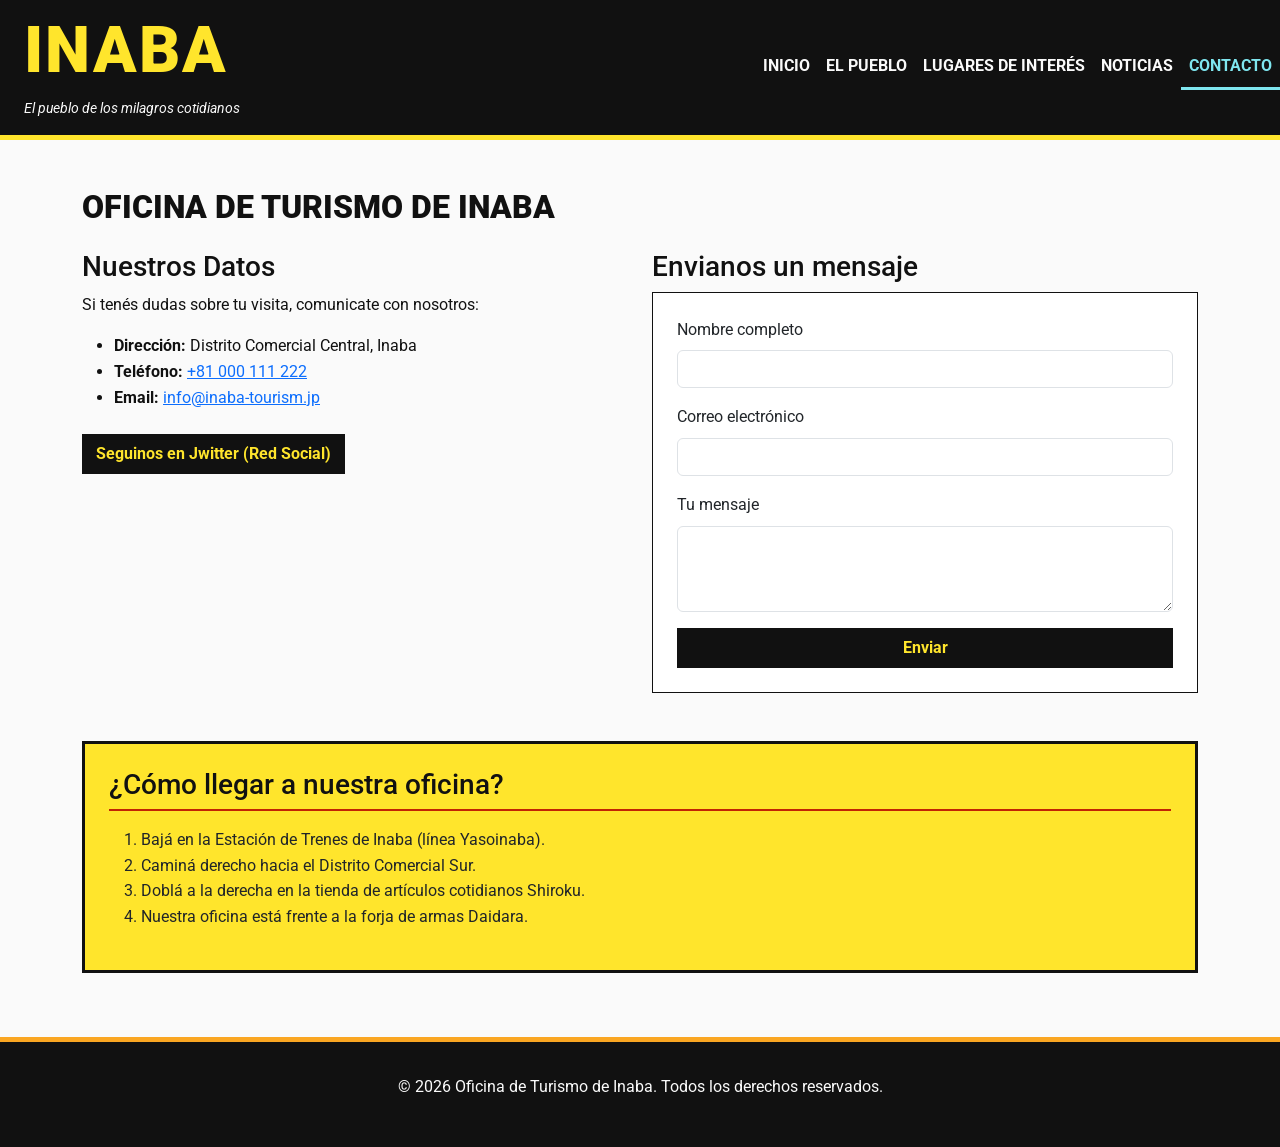
==== contacto.html @ 1efb419a "feat: Integro Bootstrap * Navbar de Bootstrap * Grilla de Bootstrap * Flexbox en CSS * Posicionamien" ====
<!DOCTYPE html>
<html lang="es">
<head>
    <meta charset="UTF-8">
    <meta name="viewport" content="width=device-width, initial-scale=1.0">
    <title>Contacto - Inaba</title>
    <link rel="preconnect" href="https://fonts.googleapis.com">
    <link rel="preconnect" href="https://fonts.gstatic.com" crossorigin>
    <link href="https://fonts.googleapis.com/css2?family=B612+Mono:ital,wght@0,400;0,700;1,400;1,700&family=Roboto:ital,wght@0,100..900;1,100..900&display=swap" rel="stylesheet">

    <link href="https://cdn.jsdelivr.net/npm/bootstrap@5.3.3/dist/css/bootstrap.min.css" rel="stylesheet">
    <link rel="stylesheet" href="css/estilos.css">
</head>
<body>

  <header>
        <nav class="navbar navbar-expand-lg navbar-dark container-fluid">
            <a class="navbar-brand text-wrap ms-4" href="index.html">
                <h1 class="mb-0 brand-title">INABA</h1>
                <small class="brand-subtitle">El pueblo de los milagros cotidianos</small>
            </a>
            <button class="navbar-toggler" type="button" data-bs-toggle="collapse" data-bs-target="#navbarMain" aria-controls="navbarMain" aria-expanded="false" aria-label="Toggle navigation">
                <span class="navbar-toggler-icon"></span>
            </button>
            <div class="collapse navbar-collapse" id="navbarMain">
                <ul class="navbar-nav ms-auto mb-2 mb-lg-0">
                    <li class="nav-item"><a class="nav-link" href="index.html">Inicio</a></li>
                    <li class="nav-item"><a class="nav-link" href="ciudad.html">El Pueblo</a></li>
                    <li class="nav-item"><a class="nav-link" href="lugares.html">Lugares de interés</a></li>
                    <li class="nav-item"><a class="nav-link" href="noticias.html">Noticias</a></li>
                    <li class="nav-item"><a class="nav-link active" aria-current="page" href="contacto.html">Contacto</a></li>
                </ul>
            </div>
        </nav>
    </header>

    <main class="container mt-5">
        <h2>Oficina de Turismo de Inaba</h2>
        
        <div class="row mt-4">
            <!-- Datos de contacto y Enlaces -->
            <div class="col-md-6 mb-4">
                <h3>Nuestros Datos</h3>
                <p>Si tenés dudas sobre tu visita, comunicate con nosotros:</p>
                
                <ul>
                    <li><strong>Dirección:</strong> Distrito Comercial Central, Inaba</li>
                    <li><strong>Teléfono:</strong> <a href="tel:+81000111222">+81 000 111 222</a></li>
                    <li><strong>Email:</strong> <a href="mailto:info@inaba-tourism.jp">info@inaba-tourism.jp</a></li>
                </ul>

                <p class="mt-4">
                    <a href="https://twitter.com" target="_blank" rel="noopener noreferrer" class="btn btn-primary">
                        Seguinos en Jwitter (Red Social)
                    </a>
                </p>
            </div>

            <div class="col-md-6">
                <h3>Envianos un mensaje</h3>
                <form class="p-4 border bg-white form-contacto" >
                    <div class="mb-3">
                        <label for="nombre" class="form-label text-dark">Nombre completo</label>
                        <input type="text" class="form-control" id="nombre" required>
                    </div>
                    <div class="mb-3">
                        <label for="email" class="form-label text-dark">Correo electrónico</label>
                        <input type="email" class="form-control" id="email" required>
                    </div>
                    <div class="mb-3">
                        <label for="mensaje" class="form-label text-dark">Tu mensaje</label>
                        <textarea class="form-control" id="mensaje" rows="3" required></textarea>
                    </div>
                    <button type="submit" class="btn btn-primary w-100">Enviar</button>
                </form>
            </div>
        </div>

        <section class="mt-5 p-4 seccion-pasos" >
            <h3>¿Cómo llegar a nuestra oficina?</h3>
            <ol class="mt-3 text-dark font-weight-bold">
                <li>Bajá en la Estación de Trenes de Inaba (línea Yasoinaba).</li>
                <li>Caminá derecho hacia el Distrito Comercial Sur.</li>
                <li>Doblá a la derecha en la tienda de artículos cotidianos Shiroku.</li>
                <li>Nuestra oficina está frente a la forja de armas Daidara.</li>
            </ol>
        </section>
    </main>
    
    <footer>
        <p>&copy; 2026 Oficina de Turismo de Inaba. Todos los derechos reservados.</p>
    </footer>
 
<script src="https://cdn.jsdelivr.net/npm/bootstrap@5.3.3/dist/js/bootstrap.bundle.min.js"></script>
</body>   
</html>
---- css/estilos.css ----
/* ==========================================
   Variables CSS - Paleta de Persona 4 Golden (Actualizada)
   ========================================== */
:root {
    --p4-amarillo: #ffe52c;
    --p4-naranja: #faa622;
    --p4-celeste: #7fe6ef;
    --p4-verde: #c4d70c;
    --p4-rojo: #c22303;
    
    /* Colores base para contraste de lectura */
    --p4-negro: #111111;
    --p4-blanco: #FAFAFA;
    --color-texto: #111111;
}

* {
    box-sizing: border-box;
    margin: 0;
    padding: 0;
}

body {
    background-color: var(--p4-blanco);
    color: var(--color-texto);
    font-family: 'Roboto', sans-serif;
    font-size: 16px;
    line-height: 1.6;
}

/* ==========================================
   Posicionamiento
   ========================================== */
header {
    position: sticky;
    top: 0;
    z-index: 1030;
    background-color: var(--p4-negro);
    border-bottom: 5px solid var(--p4-amarillo);
}

.hero-contenedor {
    position: relative;
    padding: 2rem;
    background-color: var(--p4-negro);
    color: var(--p4-blanco);
    margin-bottom: 2rem;
    border-radius: 8px;
}

.badge-absoluto {
    position: absolute;
    top: -10px;
    right: -10px;
    background-color: var(--p4-rojo);
    color: var(--p4-blanco);
    padding: 0.5rem 1rem;
    font-weight: bold;
    border: 2px solid var(--p4-blanco);
    transform: rotate(10deg);
}

/* ==========================================
   Navbar Bootstrap - Personalizaciones
   ========================================== */
.navbar-brand .brand-title {
    color: var(--p4-amarillo);
    font-size: 4rem;
    font-weight: 900;
    text-transform: uppercase;
    letter-spacing: 2px;
}

.navbar-brand .brand-subtitle {
    color: var(--p4-blanco);
    font-style: italic;
    font-size: 0.9rem;
}

.navbar-dark .navbar-nav .nav-link {
    color: var(--p4-blanco);
    font-weight: bold;
    text-transform: uppercase;
    transition: all 0.3s ease;
    border-bottom: 3px solid transparent;
}

.navbar-dark .navbar-nav .nav-link:hover,
.navbar-dark .navbar-nav .nav-link.active {
    color: var(--p4-celeste);
    border-bottom: 3px solid var(--p4-celeste);
}

/* ==========================================
   Flexbox (CSS Propio Avanzado)
   ========================================== */
.flex-galeria {
    display: flex;
    flex-wrap: wrap;
    gap: 20px;
    margin-top: 1.5rem;
}

.flex-item {
    flex: 1 1 250px;
    background-color: var(--p4-amarillo);
    border: 3px solid var(--p4-negro);
    padding: 1.5rem;
    display: flex;
    flex-direction: column;
    justify-content: space-between;
}

.flex-item h3 {
    color: var(--p4-negro);
    border-bottom: 2px solid var(--p4-rojo);
    padding-bottom: 0.5rem;
}

/* ==========================================
   Bootstrap - Estilos propios sobre framework
   ========================================== */
.card {
    border: 2px solid var(--p4-negro);
    border-radius: 0;
    background-color: var(--p4-blanco);
    transition: transform 0.2s ease;
}

.card:hover {
    transform: translateY(-5px);
    box-shadow: 4px 4px 0px var(--p4-naranja);
}

.card-header {
    background-color: var(--p4-amarillo);
    color: var(--p4-negro);
    font-weight: bold;
    border-bottom: 2px solid var(--p4-negro);
}

.btn-primary {
    background-color: var(--p4-negro);
    color: var(--p4-amarillo);
    border: 2px solid var(--p4-negro);
    border-radius: 0;
    font-weight: bold;
}

.btn-primary:hover {
    background-color: var(--p4-naranja);
    color: var(--p4-negro);
    border-color: var(--p4-negro);
}

/* Estandarización de imágenes en Cards Bootstrap */
.card-img-top {
    height: 220px;
    object-fit: cover; /* Funciona como un marco de fotos, recorta el excedente sin achatar la imagen */
    border-bottom: 2px solid var(--p4-negro);
    border-radius: 0;
}

/* Estilo especial para titulo invertido en index */
.h2-invertido {
    color: var(--p4-blanco);
    font-size: 2rem;
    font-weight: 900;
    margin-bottom: 1.5rem;
    text-transform: uppercase;
}

/* Estilos de contacto */
.form-contacto { border-color: var(--p4-negro) !important; }
.seccion-pasos { background-color: var(--p4-amarillo); border: 3px solid var(--p4-negro); }
.seccion-pasos h3 { color: var(--p4-negro); border-bottom: 2px solid var(--p4-rojo); padding-bottom: 0.5rem; }

/* ==========================================
   Generales (Main, Tipografía)
   ========================================== */
main {
    max-width: 1100px;
    margin: 2rem auto;
    padding: 0 1.5rem;
}

h2 {
    color: var(--p4-negro);
    font-size: 2rem;
    font-weight: 900;
    margin-bottom: 1.5rem;
    text-transform: uppercase;
}

footer {
    background-color: var(--p4-negro);
    color: var(--p4-blanco);
    text-align: center;
    padding: 2rem;
    margin-top: 4rem;
    border-top: 5px solid var(--p4-naranja);
}

footer a {
    color: var(--p4-celeste);
}
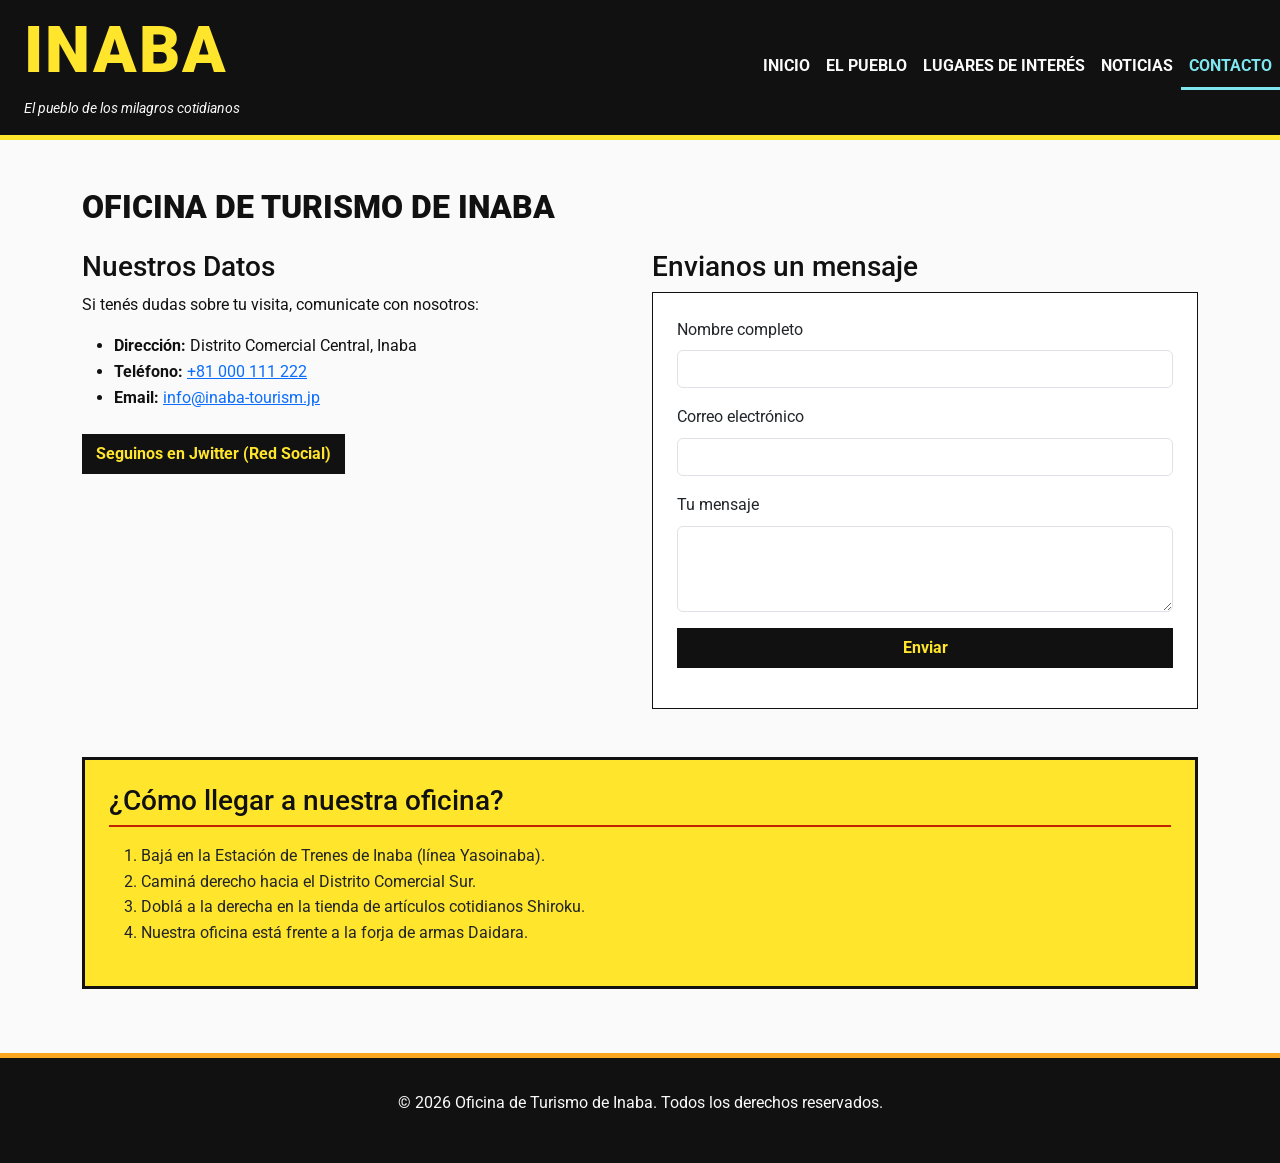
==== commit c6bfe648: "feat: agrego validacion de formulario mediante js" ====
--- a/contacto.html
+++ b/contacto.html
@@ -58,20 +58,21 @@
 
             <div class="col-md-6">
                 <h3>Envianos un mensaje</h3>
-                <form class="p-4 border bg-white form-contacto" >
+                <form id="form-contacto" class="p-4 border bg-white form-contacto">
                     <div class="mb-3">
                         <label for="nombre" class="form-label text-dark">Nombre completo</label>
-                        <input type="text" class="form-control" id="nombre" required>
+                        <input type="text" class="form-control" id="nombre">
                     </div>
                     <div class="mb-3">
                         <label for="email" class="form-label text-dark">Correo electrónico</label>
-                        <input type="email" class="form-control" id="email" required>
+                        <input type="email" class="form-control" id="email">
                     </div>
                     <div class="mb-3">
                         <label for="mensaje" class="form-label text-dark">Tu mensaje</label>
-                        <textarea class="form-control" id="mensaje" rows="3" required></textarea>
+                        <textarea class="form-control" id="mensaje" rows="3"></textarea>
                     </div>
                     <button type="submit" class="btn btn-primary w-100">Enviar</button>
+                    <p id="alerta-form" class="mt-2 text-center"></p>
                 </form>
             </div>
         </div>
@@ -92,5 +93,6 @@
     </footer>
  
 <script src="https://cdn.jsdelivr.net/npm/bootstrap@5.3.3/dist/js/bootstrap.bundle.min.js"></script>
+<script src="js/main.js"></script>
 </body>   
 </html>
--- a/css/estilos.css
+++ b/css/estilos.css
@@ -170,6 +170,12 @@
     text-transform: uppercase;
 }
 
+/* Imagen en la alerta de noticias */
+.alerta-imagen {
+    max-width: 280px;
+    width: 100%;
+}
+
 /* Estilos de contacto */
 .form-contacto { border-color: var(--p4-negro) !important; }
 .seccion-pasos { background-color: var(--p4-amarillo); border: 3px solid var(--p4-negro); }
